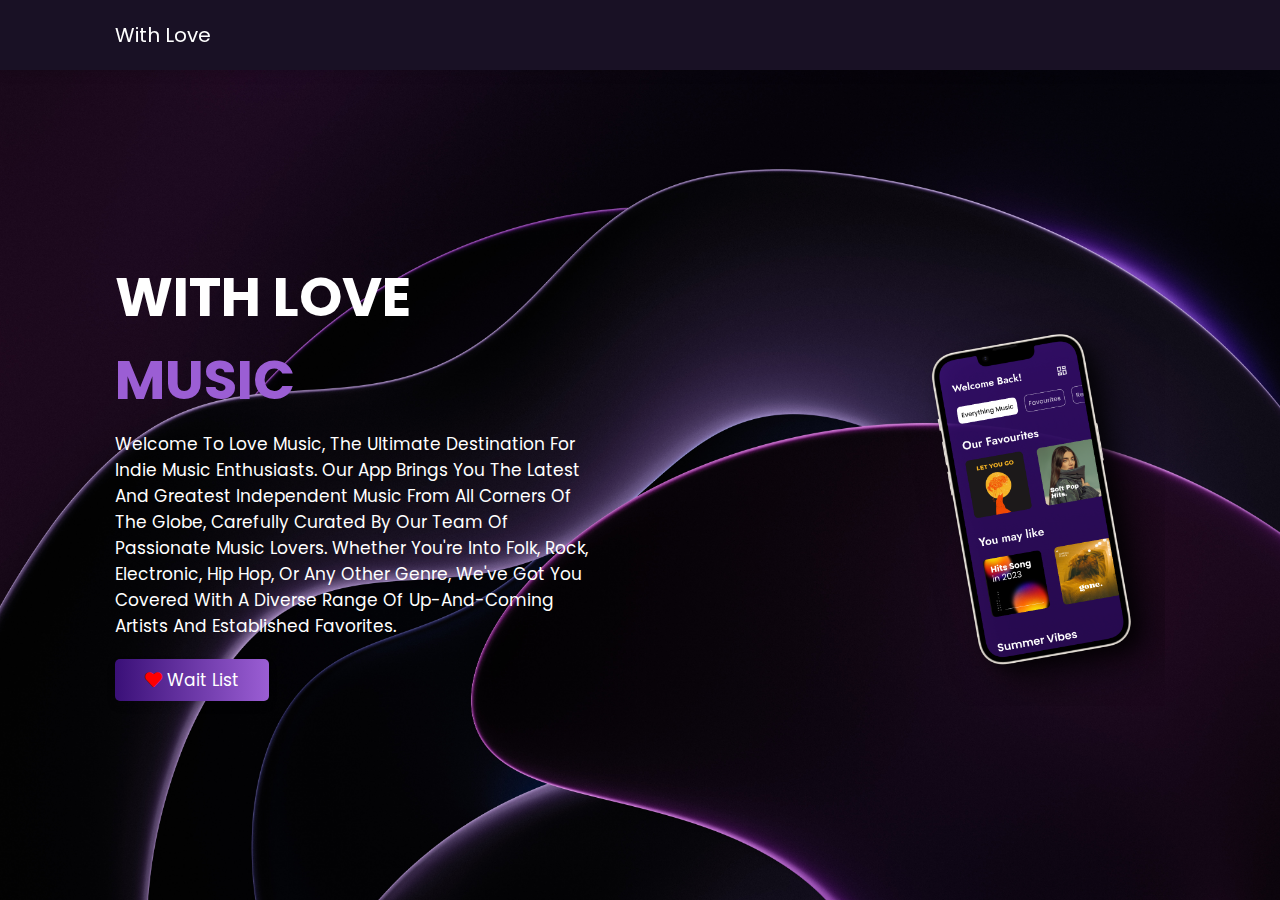
==== index.html @ 6af4e585 "Add files via upload" ====
<!DOCTYPE html>
<html lang="en">
<head>
    <meta charset="UTF-8">
    <meta name="viewport" content="width=device-width, initial-scale=1.0">
    <title>complete responsive app landing page website design tutorial</title>

    <!-- font awesome cdn link  -->
    <link rel="stylesheet" href="https://cdnjs.cloudflare.com/ajax/libs/font-awesome/5.15.3/css/all.min.css">

    <!-- custom css file link  -->
    <link rel="stylesheet" href="style.css">

</head>
<body>

<!-- header section starts  -->

<header>

    <a href="#" class="logo"><span>With </span> Love</a>

    <input type="checkbox" id="menu-bar">
    <label for="menu-bar" class="fas fa-bars"></label>
<!--
    <nav class="navbar">
        <a href="#home">home</a>
        <a href="#features">features</a>
        <a href="#about">about</a>
        <a href="#review">review</a>
        <a href="#pricing">pricing</a>
        <a href="#contact">contact</a>
    </nav> -->

</header>

<!-- header section ends -->

<!-- home section starts  -->

<section class="home" id="home">

    <div class="content">
        <h3>With Love <span >Music</span></h3>
        <p>Welcome to Love Music, the ultimate destination for indie music enthusiasts.
           Our app brings you the latest and greatest independent music from all corners of the globe,
           carefully curated by our team of passionate music lovers. Whether you're into folk, rock, electronic,
            hip hop, or any other genre, we've got you covered with a diverse range of up-and-coming artists and established favorites.</p>
        <a href="https://ldc5pwtf6lb.typeform.com/to/vPzFs43M" class="btn"><i class="fa fa-heart"> </i>  Wait List</a>
    </div>

    <div class="image">
        <img src="images/home-img1.png" alt="">
    </div>

</section>

<!-- home section ends -->

</body>
</html>
---- style.css ----
@import url('https://fonts.googleapis.com/css2?family=Poppins:wght@100;200;300;400&display=swap');

:root{
    --purple:#3A1078;
    --light_blue:#9B5ED4;
    --gradient:linear-gradient(90deg, var(--purple), var(--light_blue));
}

*{
    font-family: 'Poppins', sans-serif;
    margin:0; padding:0;
    box-sizing: border-box;
    text-decoration: none;
    outline: none; border:none;
    text-transform: capitalize;
}

*::selection{
    color:#fff;
}

html{
    font-size: 62.5%;
    overflow-x: hidden;
}

body{
    background:#f9f9f9;
}

section{
    min-height: 100vh;
    padding:0 9%;
    padding-top: 7.5rem;
    padding-bottom: 2rem;
}

.btn{
    display: inline-block;
    margin-top: 1rem;
    padding:.8rem 3rem;
    border-radius: .5rem;
    background:var(--gradient);
    font-size: 1.7rem;
    color:#fff;
    cursor: pointer;
    box-shadow: 0 .5rem 1rem rgba(0,0,0,.1);
    transition: all .3s linear;
}

.home .fa{

  color: red;

}
.btn:hover{
    transform: scale(1.1);
}

.heading{
    text-align: center;
    background:var(--gradient);
    color:transparent;
    -webkit-background-clip: text;
    background-clip: text;
    font-size: 3.5rem;
    text-transform: uppercase;
    padding:1rem;
}

header{
    position: fixed;
    top:0; left:0;
    width:100%;
    background:#191125;
    box-shadow: 0 .5rem 1rem rgba(0,0,0,.1);
    padding:2rem 9%;
    display: flex;
    align-items: center;
    justify-content: space-between;
    z-index: 1000;
}
header .img{
  width: 20%;
}
header .logo{
    font-size: 2rem;
    color:#fff;
}


header .navbar a{
    font-size: 1.7rem;
    margin-left: 2rem;
    color:var(--purple);
}

header .navbar a:hover{
    color:var(--pink);
}

header input{
    display: none;
}

header label{
    font-size: 3rem;
    color:var(--purple);
    cursor: pointer;
    visibility: hidden;
    opacity: 0;
}

.home{
    display: flex;
    align-items: center;
    justify-content: center;
    background:url(images/home-bg-img.jpg) no-repeat;
    background-size: cover;
    background-position: center;
}

.home .image img{
    padding-top: 30px;
    width:45vw;
    animation: float 6s linear infinite;
}
@keyframes float{
    0%, 100%{
        transform: translateY(0rem);
    }
    50%{
        transform: translateY(-3.5rem);
    }
}

.home .content h3{
    font-size: 5.5rem;
    color:#fff;
    text-transform: uppercase;
}

.home .content h3 span{
    color:var(--light_blue);
    text-transform: uppercase;
}

.home .content p{
    font-size: 1.7rem;
    color:#fff;
    padding:1rem 0;
}
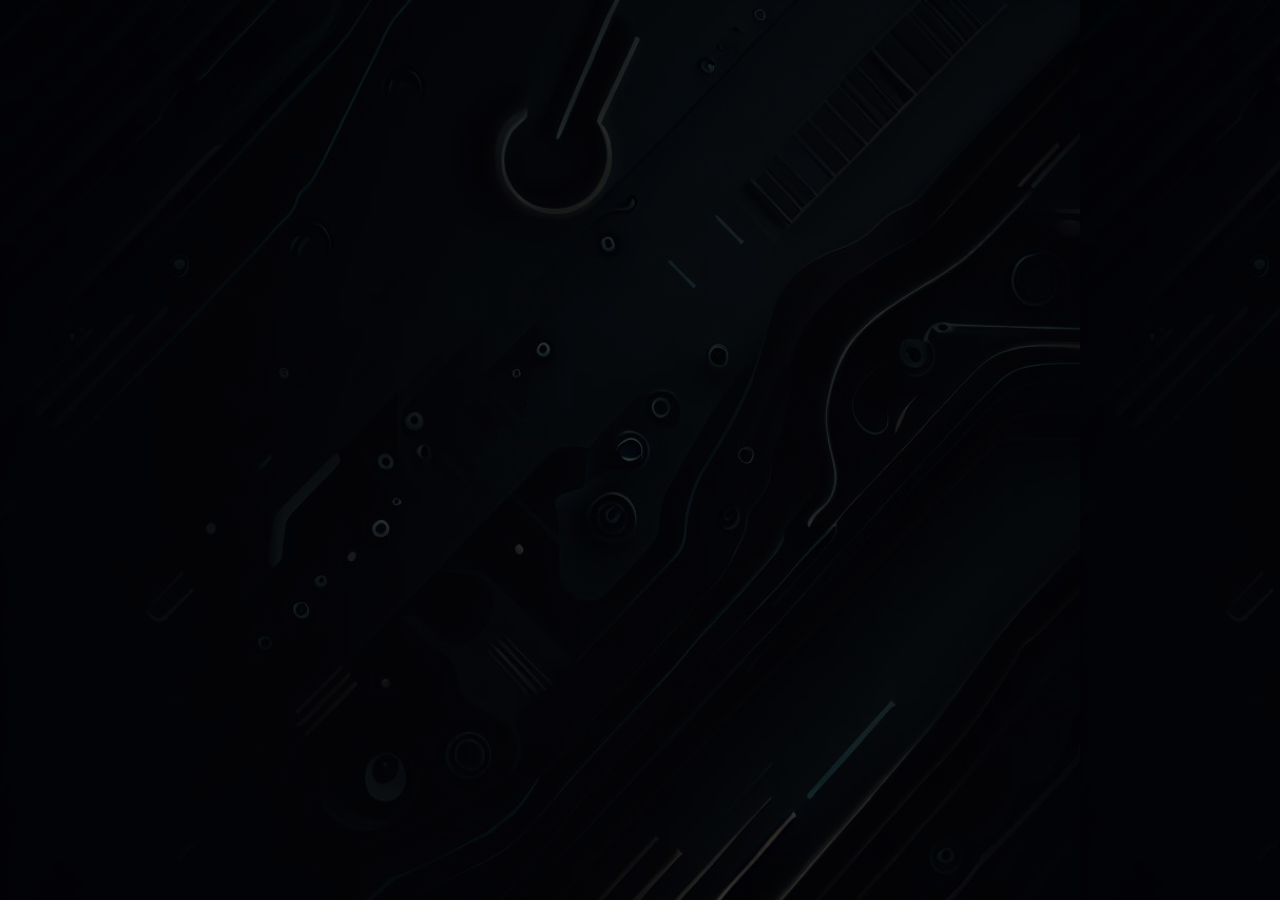
==== commit 85071467: "changes made" ====
--- a/index.html
+++ b/index.html
@@ -1,61 +1,76 @@
-<!DOCTYPE html>
-<html lang="en">
-<head>
-    <meta charset="UTF-8">
-    <meta name="viewport" content="width=device-width, initial-scale=1.0">
-    <title>complete responsive app landing page website design tutorial</title>
-
-    <!-- font awesome cdn link  -->
-    <link rel="stylesheet" href="https://cdnjs.cloudflare.com/ajax/libs/font-awesome/5.15.3/css/all.min.css">
-
-    <!-- custom css file link  -->
-    <link rel="stylesheet" href="style.css">
-
-</head>
-<body>
-
-<!-- header section starts  -->
-
-<header>
-
-    <a href="#" class="logo"><span>With </span> Love</a>
-
-    <input type="checkbox" id="menu-bar">
-    <label for="menu-bar" class="fas fa-bars"></label>
-<!--
-    <nav class="navbar">
-        <a href="#home">home</a>
-        <a href="#features">features</a>
-        <a href="#about">about</a>
-        <a href="#review">review</a>
-        <a href="#pricing">pricing</a>
-        <a href="#contact">contact</a>
-    </nav> -->
-
-</header>
-
-<!-- header section ends -->
-
-<!-- home section starts  -->
-
-<section class="home" id="home">
-
-    <div class="content">
-        <h3>With Love <span >Music</span></h3>
-        <p>Welcome to Love Music, the ultimate destination for indie music enthusiasts.
-           Our app brings you the latest and greatest independent music from all corners of the globe,
-           carefully curated by our team of passionate music lovers. Whether you're into folk, rock, electronic,
-            hip hop, or any other genre, we've got you covered with a diverse range of up-and-coming artists and established favorites.</p>
-        <a href="https://ldc5pwtf6lb.typeform.com/to/vPzFs43M" class="btn"><i class="fa fa-heart"> </i>  Wait List</a>
-    </div>
-
-    <div class="image">
-        <img src="images/home-img1.png" alt="">
-    </div>
-
-</section>
-
-<!-- home section ends -->
-
-</body>
-</html>
+<!DOCTYPE html>
+<html lang="en">
+<head>
+    <meta charset="UTF-8">
+    <meta http-equiv="X-UA-Compatible" content="IE=edge">
+    <meta name="viewport" content="width=device-width, initial-scale=1.0">
+    <title>Artist Landing Page</title>
+    <!-- font awesome cdn link  -->
+    <link rel="stylesheet" href="https://cdnjs.cloudflare.com/ajax/libs/font-awesome/6.0.0/css/all.min.css">
+    <!-- custom css file -->
+    <link rel="stylesheet" href="style.css">
+
+</head>
+<body>
+
+
+    <!-- header section starts -->
+    <header class="header">
+
+        <a href="#" class="logo">
+            <img src="images/logo.png" alt="">
+            <h1 class="title"> <span><strong>With Love Music</strong></span> </h1>
+        </a>
+
+        <nav class="navbar">
+            <div id="close" class="fas fa-times"></div>
+
+            <a href="https://ldc5pwtf6lb.typeform.com/to/vPzFs43M" class="nav_item">WAITLIST</a>
+
+            <a href="contact.html" class="nav_item">CONTACT</a>
+
+        </nav>
+
+        <div id="menu" class="fas fa-bars"></div>
+
+    </header>
+
+    <!-- header section ends -->
+
+    <!-- home section starts -->
+
+    <section class="home">
+
+        <div class="content">
+            <h1 class="title">EXPLORE THE INDIEVERSE</h1>
+            <p class="description">All About Independent Music..</p>
+
+
+
+            <a href="https://ldc5pwtf6lb.typeform.com/to/vPzFs43M" class="btn"><strong>WAITLIST</strong></a>
+            <a href="contact.html" class="btn">GET IN TOUCH</a>
+        </div>
+
+        <div class="image">
+            <img src="images/home.png" alt="" data-speed="-3" class="move">
+        </div>
+
+        <ul class="social">
+          <li><a href="https://www.facebook.com/people/With-Love-Music/100090961664172/"><img src="https://i.ibb.co/x7P24fL/facebook.png"></a></li>
+          <li><a href="https://www.instagram.com/withlovemusic.in/?igshid=MzRlODBiNWFlZA%3D%3D"><img src="https://i.ibb.co/ySwtH4B/instagram.png"></a></li>
+        </ul>
+
+    </section>
+
+
+    <!-- home section ends -->
+
+
+
+    <!-- GSAP CDN Link -->
+    <script src="https://cdnjs.cloudflare.com/ajax/libs/gsap/3.5.1/gsap.min.js"></script>
+
+    <!-- custom js file -->
+    <script src="script.js"></script>
+</body>
+</html>
--- a/style.css
+++ b/style.css
@@ -1,152 +1,228 @@
-@import url('https://fonts.googleapis.com/css2?family=Poppins:wght@100;200;300;400&display=swap');
-
-:root{
-    --purple:#3A1078;
-    --light_blue:#9B5ED4;
-    --gradient:linear-gradient(90deg, var(--purple), var(--light_blue));
-}
-
-*{
-    font-family: 'Poppins', sans-serif;
-    margin:0; padding:0;
-    box-sizing: border-box;
-    text-decoration: none;
-    outline: none; border:none;
-    text-transform: capitalize;
-}
-
-*::selection{
-    color:#fff;
-}
-
-html{
-    font-size: 62.5%;
-    overflow-x: hidden;
-}
-
-body{
-    background:#f9f9f9;
-}
-
-section{
-    min-height: 100vh;
-    padding:0 9%;
-    padding-top: 7.5rem;
-    padding-bottom: 2rem;
-}
-
-.btn{
-    display: inline-block;
-    margin-top: 1rem;
-    padding:.8rem 3rem;
-    border-radius: .5rem;
-    background:var(--gradient);
-    font-size: 1.7rem;
-    color:#fff;
-    cursor: pointer;
-    box-shadow: 0 .5rem 1rem rgba(0,0,0,.1);
-    transition: all .3s linear;
-}
-
-.home .fa{
-
-  color: red;
-
-}
-.btn:hover{
-    transform: scale(1.1);
-}
-
-.heading{
-    text-align: center;
-    background:var(--gradient);
-    color:transparent;
-    -webkit-background-clip: text;
-    background-clip: text;
-    font-size: 3.5rem;
-    text-transform: uppercase;
-    padding:1rem;
-}
-
-header{
-    position: fixed;
-    top:0; left:0;
-    width:100%;
-    background:#191125;
-    box-shadow: 0 .5rem 1rem rgba(0,0,0,.1);
-    padding:2rem 9%;
-    display: flex;
-    align-items: center;
-    justify-content: space-between;
-    z-index: 1000;
-}
-header .img{
-  width: 20%;
-}
-header .logo{
-    font-size: 2rem;
-    color:#fff;
-}
-
-
-header .navbar a{
-    font-size: 1.7rem;
-    margin-left: 2rem;
-    color:var(--purple);
-}
-
-header .navbar a:hover{
-    color:var(--pink);
-}
-
-header input{
-    display: none;
-}
-
-header label{
-    font-size: 3rem;
-    color:var(--purple);
-    cursor: pointer;
-    visibility: hidden;
-    opacity: 0;
-}
-
-.home{
-    display: flex;
-    align-items: center;
-    justify-content: center;
-    background:url(images/home-bg-img.jpg) no-repeat;
-    background-size: cover;
-    background-position: center;
-}
-
-.home .image img{
-    padding-top: 30px;
-    width:45vw;
-    animation: float 6s linear infinite;
-}
-@keyframes float{
-    0%, 100%{
-        transform: translateY(0rem);
-    }
-    50%{
-        transform: translateY(-3.5rem);
-    }
-}
-
-.home .content h3{
-    font-size: 5.5rem;
-    color:#fff;
-    text-transform: uppercase;
-}
-
-.home .content h3 span{
-    color:var(--light_blue);
-    text-transform: uppercase;
-}
-
-.home .content p{
-    font-size: 1.7rem;
-    color:#fff;
-    padding:1rem 0;
-}
+@import url('https://fonts.googleapis.com/css2?family=Nunito:wght@200;300;400;600;700&display=swap');
+
+*{
+  font-family: 'Nunito',sans-serif;
+  margin: 0; padding: 0;
+  box-sizing: border-box;
+  text-decoration: none;
+  text-transform: capitalize;
+  transition: .1s linear;
+}
+
+html{
+  font-size: 62.5%;
+}
+
+section{
+  padding: 2rem 9%;
+}
+
+/* header */
+
+.header{
+  position: fixed;
+  top: 0; left: 0; right: 0;
+  display: flex;
+  align-items: center;
+  justify-content: space-between;
+  padding: 2rem 9%;
+  z-index: 2;
+}
+
+.header .logo img{
+  height: 6rem;
+}
+.header .navbar{
+  padding-right: 450px;
+}
+
+.header .navbar #close{
+  display: none;
+  position: absolute;
+  top: 4rem;
+  right: 2rem;
+  cursor: pointer;
+  font-size: 3rem;
+  color: #fff;
+}
+
+.header .navbar a{
+  font-size: 2rem;
+  margin-right: 2rem;
+  color: #fff;
+}
+
+.header .navbar a:hover{
+  color: #9B5ED4;
+}
+
+.header #menu{
+  display: none;
+  cursor: pointer;
+  font-size: 2.5rem;
+  color: #fff;
+}
+
+/* ends */
+
+/* home */
+
+.home{
+  display: flex;
+  flex-wrap: wrap;
+  gap: 1.5rem;
+  min-height: 100vh;
+  align-items: center;
+  justify-content: center;
+  background-image: linear-gradient(rgba(0, 0, 0, 0.75),rgba(0, 0, 0, 0.75)),url(images/bg.png);
+}
+
+.home .content{
+  flex: 1 1 40rem;
+  padding-top: 6.5rem;
+}
+
+.home .content .title{
+  font-size: 6rem;
+  color: #fff;
+  text-transform: uppercase;
+}
+
+.home .content .title span{
+  text-transform: uppercase;
+  color: #9B5ED4;
+}
+
+.home .content .description{
+  font-size: 2rem;
+  font-weight: lighter;
+  line-height: 1.8;
+  padding: 1rem 0;
+  color: #fff;
+}
+
+.home .content .btn{
+  margin-top: 1rem;
+  display: inline-block;
+  padding: .9rem 3rem;
+  font-size: 1.7rem;
+  color: #020202;
+  background: #fff;
+  cursor: pointer;
+}
+
+.home .content .btn:hover{
+  letter-spacing: .2rem;
+}
+
+.home .image{
+  flex: 1 1 40rem;
+}
+
+.home .image img{
+  padding-left: 100px;
+  width: 70%;
+}
+
+.social
+{
+  position: absolute;
+  z-index: 10;
+  bottom: 20px;
+  display: flex;
+  justify-content: center;
+  align-items: center;
+  padding-left: 160px;
+}
+.social li
+{
+  list-style: none;
+}
+.social li a
+{
+  display: inline-block;
+  margin-right: 20px;
+  filter: invert(1);
+  transform: scale(0.5);
+  transition: 0.5s;
+}
+.social li a:hover
+{
+  transform: scale(0.5) translateY(-15px);
+}
+
+/* end */
+
+@media (max-width:991px){
+  html{
+    font-size: 55%;
+  }
+
+  .header{
+    padding: 2rem;
+  }
+
+  section{
+    padding: 2rem;
+  }
+
+}
+
+@media (max-width:768px){
+
+  .header #menu{
+    display: inline-block;
+  }
+
+  .header .navbar{
+    position: fixed;
+    top: 0; right: -105%;
+    width: 30rem;
+    background: rgba(255,255,255,0.2);
+    backdrop-filter: blur(50px);
+    transition: .5s;
+    height: 100%;
+    display: flex;
+    flex-flow: column;
+    justify-content: center;
+    z-index: 1200;
+  }
+
+  .header .navbar.active{
+    right: 0;
+  }
+
+  .header .navbar #close{
+    display: block;
+  }
+
+  .header .navbar a{
+    display: block;
+    margin: 1rem 0;
+    text-align: center;
+    font-size: 3rem;
+  }
+
+  .home .content{
+    padding-top: 9.5rem;
+  }
+
+  .home .image img{
+    width: 368px;
+  }
+
+  .home .content .title{
+    font-size: 4rem;
+  }
+
+  .home .content .description{
+    font-size: 1.6rem;
+  }
+
+}
+
+@media (max-width:450px){
+  html{
+    font-size: 50%;
+  }
+}
